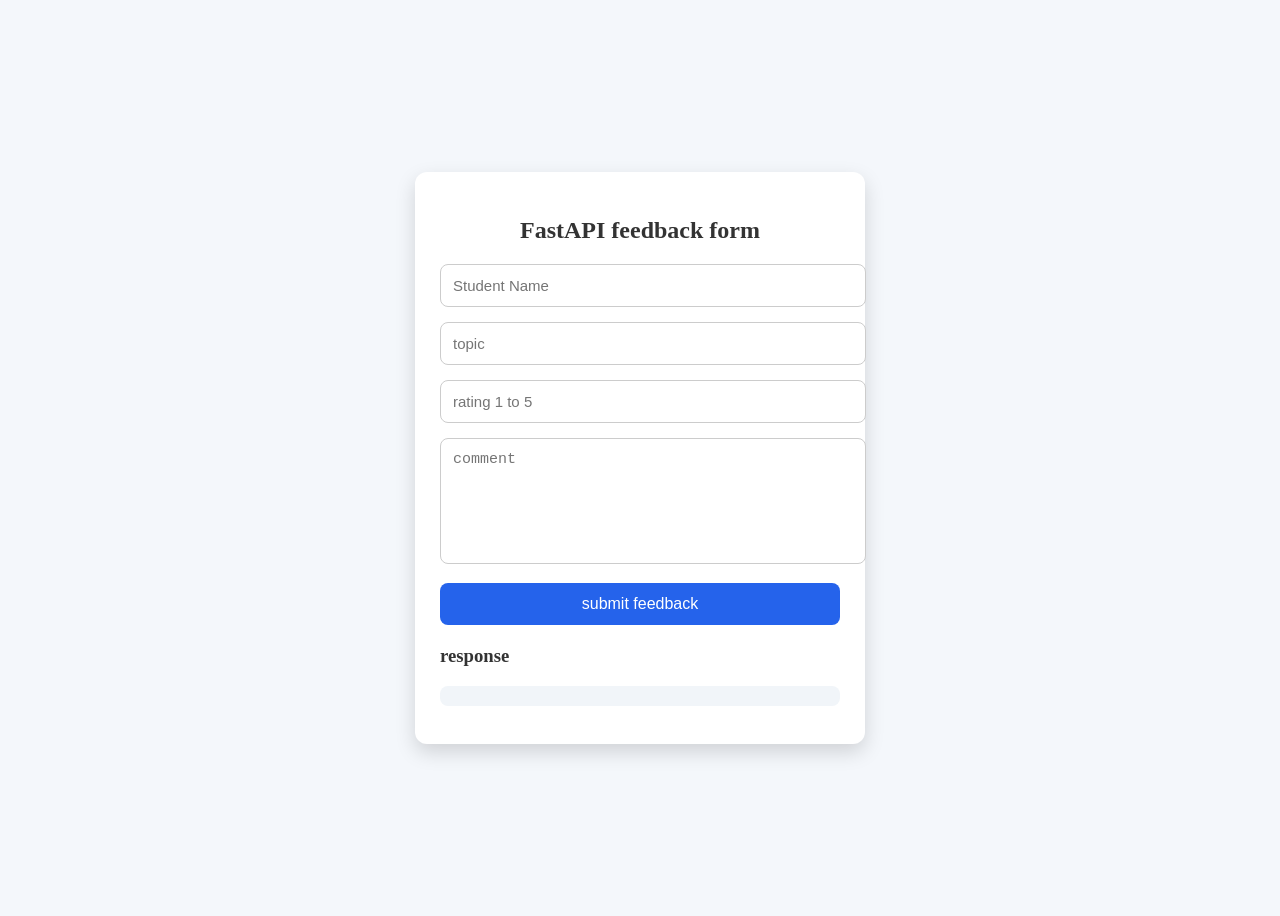
==== frontend/login.html @ c79cf5ee "added new files" ====
<!DOCTYPE html>
<html lang="en">
<head>
    <meta charset="UTF-8">
    <meta name="viewport" content="width=device-width, initial-scale=1.0">
    <title>form</title>
    <link rel="stylesheet" href="style.css">
</head>
<body>
    <div class="container">
        <h2>FastAPI feedback form</h2>
        <input id="studentname" placeholder="Student Name">
        <input id="topic" placeholder="topic">
        <input id="rating" type="number" placeholder="rating 1 to 5">
        <textarea id="comment" placeholder="comment"></textarea>
        <button onclick="submit()">submit feedback</button>
        <h3>response</h3>
        <pre id="output"></pre>
    </div>
</body>
</html>
---- frontend/style.css ----
<style>
*{
    margin:0;
    padding:0;
    box-sizing:border-box;
    font-family:Arial, Helvetica, sans-serif;
}

body{
    background:#f4f7fb;
    display:flex;
    justify-content:center;
    align-items:center;
    min-height:100vh;
}

.container{
    background:white;
    width:400px;
    padding:25px;
    border-radius:12px;
    box-shadow:0 8px 20px rgba(0,0,0,0.15);
}

h2{
    text-align:center;
    color:#333;
    margin-bottom:20px;
}

input,
textarea{
    width:100%;
    padding:12px;
    margin-bottom:15px;
    border:1px solid #ccc;
    border-radius:8px;
    font-size:15px;
}

textarea{
    height:100px;
    resize:none;
}

button{
    width:100%;
    padding:12px;
    border:none;
    border-radius:8px;
    background:#2563eb;
    color:white;
    font-size:16px;
    cursor:pointer;
    transition:0.3s;
}

button:hover{
    background:#1d4ed8;
}

h3{
    margin-top:20px;
    color:#333;
}

pre{
    background:#f1f5f9;
    padding:10px;
    border-radius:8px;
    margin-top:10px;
    white-space:pre-wrap;
}
</style>
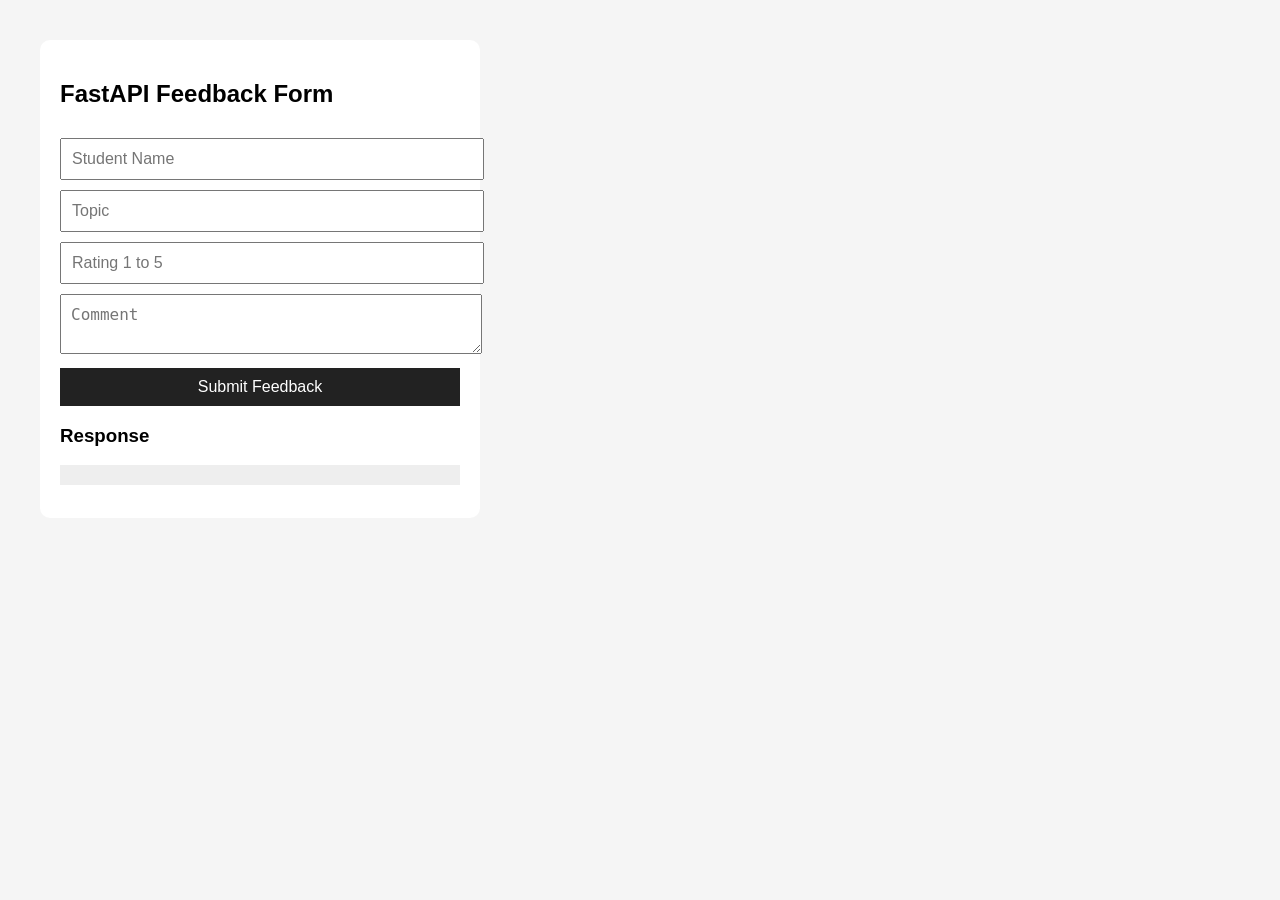
==== commit b8bdc154: "updated project" ====
--- a/frontend/login.html
+++ b/frontend/login.html
@@ -1,21 +1,89 @@
 <!DOCTYPE html>
-<html lang="en">
+<html>
 <head>
-    <meta charset="UTF-8">
-    <meta name="viewport" content="width=device-width, initial-scale=1.0">
-    <title>form</title>
-    <link rel="stylesheet" href="style.css">
+  <title>FastAPI Frontend Demo</title>
+  <style>
+    body {
+      font-family: Arial, sans-serif;
+      margin: 40px;
+      background-color: #f5f5f5;
+    }
+
+    .container {
+      width: 400px;
+      background: white;
+      padding: 20px;
+      border-radius: 10px;
+    }
+
+    input, textarea, button {
+      width: 100%;
+      margin-top: 10px;
+      padding: 10px;
+      font-size: 16px;
+    }
+
+    button {
+      cursor: pointer;
+      background-color: #222;
+      color: white;
+      border: none;
+    }
+
+    pre {
+      background: #eee;
+      padding: 10px;
+      white-space: pre-wrap;
+    }
+  </style>
 </head>
 <body>
-    <div class="container">
-        <h2>FastAPI feedback form</h2>
-        <input id="studentname" placeholder="Student Name">
-        <input id="topic" placeholder="topic">
-        <input id="rating" type="number" placeholder="rating 1 to 5">
-        <textarea id="comment" placeholder="comment"></textarea>
-        <button onclick="submit()">submit feedback</button>
-        <h3>response</h3>
-        <pre id="output"></pre>
-    </div>
-</body>
-</html>+
+  <div class="container">
+    <h2>FastAPI Feedback Form</h2>
+
+    <input id="studentName" placeholder="Student Name">
+    <input id="topic" placeholder="Topic">
+    <input id="rating" type="number" placeholder="Rating 1 to 5">
+    <textarea id="comment" placeholder="Comment"></textarea>
+
+    <button onclick="submitFeedback()">Submit Feedback</button>
+
+    <h3>Response</h3>
+    <pre id="output"></pre>
+  </div>
+
+  <script>
+    async function submitFeedback() {
+      const feedbackData = {
+        student_name: document.getElementById("studentName").value,
+        topic: document.getElementById("topic").value,
+        rating: Number(document.getElementById("rating").value),
+        comment: document.getElementById("comment").value
+      };
+
+      try {
+        //await fetch(): The await keyword pauses the function until the fetch() request is complete, 
+        //so the data can be used right after it’s retrieved.
+        const response = await fetch("http://127.0.0.1:8000/feedback", {          
+          method: "POST",
+          headers: {
+            "Content-Type": "application/json"
+          },
+          body: JSON.stringify(feedbackData)
+        });
+        //If the response is successful, it converts the data from the server 
+        //(usually in JSON format) into a JavaScript object.
+        //If not successful, the control goes to catch block.
+        const result = await response.json();
+
+        document.getElementById("output").textContent =
+          "Status Code: " + response.status + "\n\n" +
+          JSON.stringify(result, null, 2);//the 2 adds 2-space indentation for readability
+
+      } catch (error) {
+        document.getElementById("output").textContent =
+          "Error: " + error.message;
+      }
+    }
+  </script>
